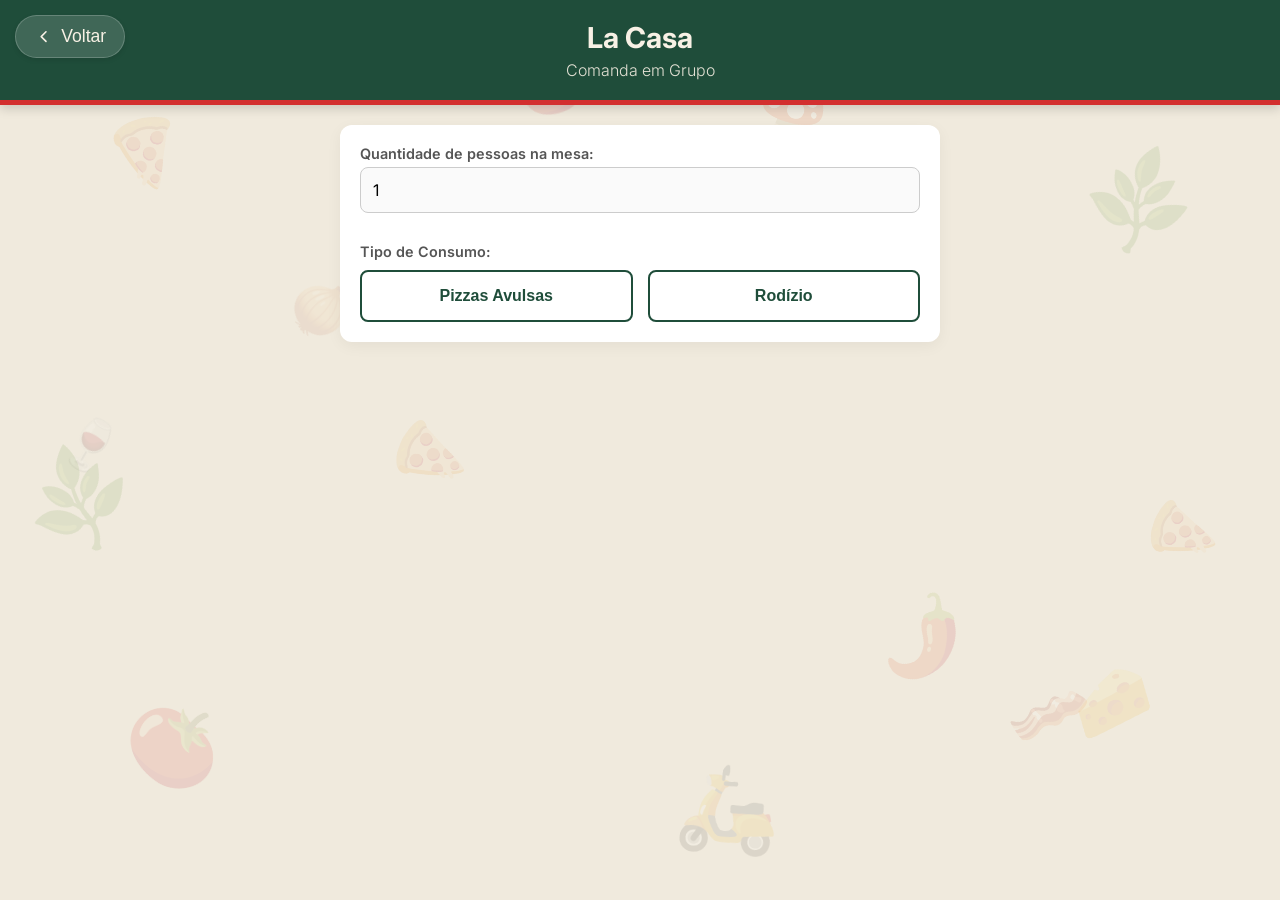
==== comanda-grupo.html @ f1805e40 "Projeto final" ====
<!DOCTYPE html>
<html lang="pt-BR">
<head>
<meta charset="UTF-8">
<title>Comanda em Grupo - La Casa</title>
<meta name="viewport" content="width=device-width, initial-scale=1.0">
<link href="https://fonts.googleapis.com/css2?family=Inter:wght@300;400;500;600&display=swap" rel="stylesheet">
<link rel="stylesheet" href="comanda.css">
</head>
<body>

<header>
    <button class="btn-voltar" onclick="window.location.href='index.html'">
        <svg width="24" height="24" viewBox="0 0 24 24" fill="none" stroke="currentColor" stroke-width="2" stroke-linecap="round" stroke-linejoin="round" class="icone-voltar">
            <polyline points="15 18 9 12 15 6"></polyline>
        </svg>
        Voltar
    </button>
    <h1>La Casa</h1>
    <p>Comanda em Grupo</p>
</header>

<div class="container">
    <div class="card configuracao">
        <label>Quantidade de pessoas na mesa:</label>
        <input type="number" id="qtdPessoas" min="1" value="1" oninput="atualizarValores()">

        <label style="margin-top: 15px;">Tipo de Consumo:</label>
        <div class="grid-2">
            <button class="btn-outline" onclick="selecionarTipo('avulsa')">Pizzas Avulsas</button>
            <button class="btn-outline" onclick="selecionarTipo('rodizio')">Rodízio</button>
        </div>
    </div>

    <section id="areaPedidos" class="hidden">
        
        <div class="card" id="cardPizzas">
            <h2> Adicionar Pizza</h2>
            
            <label>Categoria</label>
            <select id="categoriaPizza" onchange="carregarSabores()">
                <option value="salgada">Salgadas</option>
                <option value="doce">Doces</option>
            </select>

            <label>Sabor Principal</label>
            <select id="sabor1"></select>

            <div class="checkbox-group">
                <input type="checkbox" id="meioMeio" onchange="toggleMeioMeio()">
                <label for="meioMeio" style="margin:0;">Meio a Meio?</label>
            </div>

            <select id="sabor2" class="hidden"></select>

            <div class="grid-2">
                <div>
                    <label>Tamanho</label>
                    <select id="tamanho">
                        <option value="40">Pequena - R$40</option>
                        <option value="60">Média - R$60</option>
                        <option value="80">Grande - R$80</option>
                    </select>
                </div>
                <div>
                    <label>Quantidade</label>
                    <input type="number" id="quantidadePizza" min="1" value="1">
                </div>
            </div>

            <label>Observações</label>
            <input type="text" id="comentario" placeholder="Ex: sem cebola, borda recheada...">

            <button onclick="adicionarPizza()">+ Adicionar Pizza</button>
        </div>

        <div class="card">
            <h2> Adicionar Bebida</h2>

            <label>Tipo</label>
            <select id="tipoBebida" onchange="carregarBebidas()">
                <option value="">Selecione...</option>
                <option value="refrigerante">Refrigerante</option>
                <option value="agua">Água</option>
                <option value="suco">Suco</option>
            </select>

            <select id="marcaBebida" onchange="carregarTamanhos()" class="hidden"></select>
            <select id="tamanhoBebida" class="hidden"></select>

            <div class="grid-2">
                <div>
                    <label>Copos Total</label>
                    <input type="number" id="coposTotal" min="0" placeholder="0">
                </div>
                <div>
                    <label>Copos c/ Gelo</label>
                    <input type="number" id="coposGelo" min="0" placeholder="0">
                </div>
            </div>

            <button onclick="adicionarBebida()">+ Adicionar Bebida</button>
        </div>

        <div class="card">
            <h2> Resumo do Pedido</h2>
            <ul id="listaPedidos"></ul>
        </div>

    </section>
</div>

<div class="resultado-sticky hidden" id="rodapeResultado">
    <div>
        <p>Total Geral</p>
        <h3>R$ <span id="total">0.00</span></h3>
    </div>
    <div class="divisor"></div>
    <div>
        <p>Por Pessoa</p>
        <h3>R$ <span id="porPessoa">0.00</span></h3>
    </div>
</div>

<div class="decoracoes">
    <span class="icone d1">🍕</span>
    <span class="icone d2">🌿</span>
    <span class="icone d3">🍅</span>
    <span class="icone d4">🧀</span>
    <span class="icone d5">🍷</span>
    <span class="icone d6">🍕</span>
    <span class="icone d7">🍄</span>
    <span class="icone d8">🌶️</span>
    <span class="icone d9">🧅</span>
    <span class="icone d10">🌿</span>
    <span class="icone d11">🥓</span>
    <span class="icone d12">🍅</span>
    <span class="icone d13">🛵</span>
    <span class="icone d14">🍕</span>
</div>

<script src="comanda.js"></script>
</body>
</html>
---- comanda.css ----
body {
    font-family: 'Inter', sans-serif;
    background-color: #f0eadd; /* Creme mais suave para contraste */
    color: #333;
    margin: 0;
    padding-bottom: 90px; /* Espaço para não esconder nada sob o rodapé fixo */
}

header {
    background: #1f4d3a;
    color: #f8f1e5;
    padding: 20px;
    text-align: center;
    box-shadow: 0 4px 10px rgba(0,0,0,0.15);
    position: relative;
    border-bottom: 5px solid #d32f2f; /* NOVO: Linha vermelha no cabeçalho */
    z-index: 10;
}

header h1 {
    margin: 0;
    font-size: 1.8rem;
}

header p {
    margin: 5px 0 0 0;
    font-weight: 300;
    opacity: 0.9;
}
.btn-voltar {
    position: absolute;
    top: 15px;      /* Ajustado para ficar mais centralizado verticalmente */
    left: 15px;
    background: rgba(255, 255, 255, 0.15); /* Fundo sutil e translúcido */
    color: #f8f1e5;
    border: 1px solid rgba(255, 255, 255, 0.2); /* Borda fina e clara */
    font-size: 1.1rem; /* Fonte maior */
    font-weight: 500;
    cursor: pointer;
    padding: 10px 18px; /* Mais preenchimento para ser mais clicável */
    width: auto;
    display: flex;
    align-items: center;
    gap: 8px; /* Mais espaço entre o ícone e o texto */
    border-radius: 50px; /* Formato de pílula */
    transition: background 0.2s, border-color 0.2s, transform 0.1s;
    box-shadow: 0 2px 5px rgba(0,0,0,0.1);
}

.btn-voltar:hover {
    background: rgba(255, 255, 255, 0.25); /* Fundo mais claro no hover */
    border-color: rgba(255, 255, 255, 0.35);
    transform: translateX(-3px); /* Animação sutil para a esquerda */
}

/* Estilo para o novo ícone SVG do chevron */
.icone-voltar {
    width: 1.2rem;
    height: 1.2rem;
    stroke: currentColor; /* O ícone herda a cor do texto automaticamente */
}

.container {
    max-width: 600px;
    margin: 20px auto;
    padding: 0 15px;
}

/* Estilo de Cartão (App Vibe) */
.card {
    background: #ffffff;
    border-radius: 12px;
    padding: 20px;
    margin-bottom: 20px;
    box-shadow: 0 4px 15px rgba(0,0,0,0.05);
}

h2 {
    font-family: 'Poppins', sans-serif;
    color: #1f4d3a;
    font-size: 1.3rem;
    margin-top: 0;
    margin-bottom: 15px;
    border-bottom: 2px solid #d32f2f; /* NOVO: Linha vermelha nos títulos dos cards */
    padding-bottom: 10px;
    display: inline-block; /* Faz a linha vermelha acompanhar o tamanho do texto */
}

label {
    display: block;
    margin-bottom: 5px;
    font-weight: 600;
    font-size: 0.9rem;
    color: #555;
}

input[type="number"], 
input[type="text"], 
select {
    width: 100%;
    padding: 12px;
    margin-bottom: 15px;
    border: 1px solid #ccc;
    border-radius: 8px;
    box-sizing: border-box;
    font-family: 'Inter', sans-serif;
    font-size: 1rem;
    background-color: #fafafa;
    transition: border 0.3s;
}

input:focus, select:focus {
    border-color: #1f4d3a;
    outline: none;
}

.checkbox-group {
    display: flex;
    align-items: center;
    gap: 10px;
    margin-bottom: 15px;
    background: #fafafa;
    padding: 10px;
    border-radius: 8px;
    border: 1px solid #ccc;
}

.checkbox-group input {
    width: auto;
    margin: 0;
    transform: scale(1.2);
}

/* Botões Modernos */
button {
    width: 100%;
    padding: 15px;
    border: none;
    background: #1f4d3a;
    color: #f8f1e5;
    font-size: 1rem;
    font-weight: 600;
    cursor: pointer;
    border-radius: 8px;
    transition: background 0.3s, transform 0.1s;
}

button:active {
    transform: scale(0.98);
}

button:hover {
    background: #163a2b;
}

.btn-outline {
    background: transparent;
    color: #1f4d3a;
    border: 2px solid #1f4d3a;
    margin-top: 5px;
}

.btn-outline:hover {
    background: #1f4d3a;
    color: #f8f1e5;
}

.hidden {
    display: none !important;
}

/* Grid para alinhar campos lado a lado */
.grid-2 {
    display: grid;
    grid-template-columns: 1fr 1fr;
    gap: 15px;
}

/* Lista de Pedidos mais limpa com Flexbox para o botão */
ul {
    list-style: none;
    padding: 0;
    margin: 0;
}

ul li {
    background: #fdfbf7;
    border-left: 4px solid #1f4d3a;
    padding: 12px;
    margin-bottom: 10px;
    border-radius: 4px;
    font-size: 0.95rem;
    color: #333;
    font-weight: 500;
    display: flex;             /* Novo: Alinha o texto e o botão lado a lado */
    justify-content: space-between;
    align-items: center;
}

ul li span {
    flex: 1;
}

/* Novo: Estilo do botão de remover item */
.btn-remover {
    background: #d9534f; /* Vermelho suave */
    color: white;
    border: none;
    padding: 6px 12px;
    border-radius: 4px;
    cursor: pointer;
    font-size: 0.8rem;
    width: auto;
    margin-left: 10px;
}

.btn-remover:hover {
    background: #c9302c;
    transform: none; /* Tira o efeito de pulo do botão principal */
}

/* Rodapé Fixo (A cereja do bolo) */
.resultado-sticky {
    position: fixed;
    bottom: 0;
    left: 0;
    width: 100%;
    background: #1f4d3a;
    color: #fff;
    padding: 15px 20px;
    display: flex;
    justify-content: space-evenly;
    align-items: center;
    box-shadow: 0 -4px 20px rgba(0,0,0,0.2);
    border-top: 4px solid #d32f2f; /* NOVO: Linha vermelha no rodapé fixo */
    z-index: 1000;
    box-sizing: border-box;
}

.resultado-sticky div {
    text-align: center;
}

.resultado-sticky p {
    margin: 0 0 5px 0;
    font-size: 0.85rem;
    opacity: 0.8;
    text-transform: uppercase;
    letter-spacing: 1px;
}

.resultado-sticky h3 {
    margin: 0;
    font-size: 1.5rem;
    color: #f8f1e5;
}

.divisor {
    width: 2px;
    height: 40px;
    background-color: rgba(255,255,255,0.2);
}   

.decoracoes {
    position: fixed;
    top: 0;
    left: 0;
    width: 100%;
    height: 100%;
    pointer-events: none;
    z-index: 0;
    overflow: hidden;
}

.icone {
    position: absolute;
    font-size: 4rem;
    opacity: 0.12;
    filter: grayscale(20%);
    user-select: none;
}

.d1 { top: 12%; left: 8%; transform: rotate(15deg); }
.d2 { top: 18%; right: 8%; transform: rotate(-25deg) scale(1.2); }
.d3 { bottom: 12%; left: 10%; transform: rotate(45deg); font-size: 5rem; }
.d4 { bottom: 18%; right: 10%; transform: rotate(-15deg); }
.d5 { top: 45%; left: 4%; transform: rotate(30deg) scale(0.8); }
.d6 { top: 55%; right: 5%; transform: rotate(-40deg) scale(0.9); }
.d7 { top: 8%; right: 35%; transform: rotate(15deg) scale(0.9); }
.d8 { bottom: 25%; right: 25%; transform: rotate(-20deg) scale(1.1); }
.d9 { top: 30%; left: 22%; transform: rotate(45deg) scale(0.8); }
.d10 { bottom: 40%; left: 3%; transform: rotate(-60deg) scale(1.2); }
.d11 { top: 75%; right: 15%; transform: rotate(10deg); }
.d12 { top: 5%; left: 40%; transform: rotate(-15deg) scale(0.85); }
.d13 { bottom: 6%; right: 40%; transform: rotate(5deg) scale(1.3); }
.d14 { bottom: 45%; left: 30%; transform: rotate(-35deg) scale(0.95); }

.container {
    position: relative;
    z-index: 1;
}
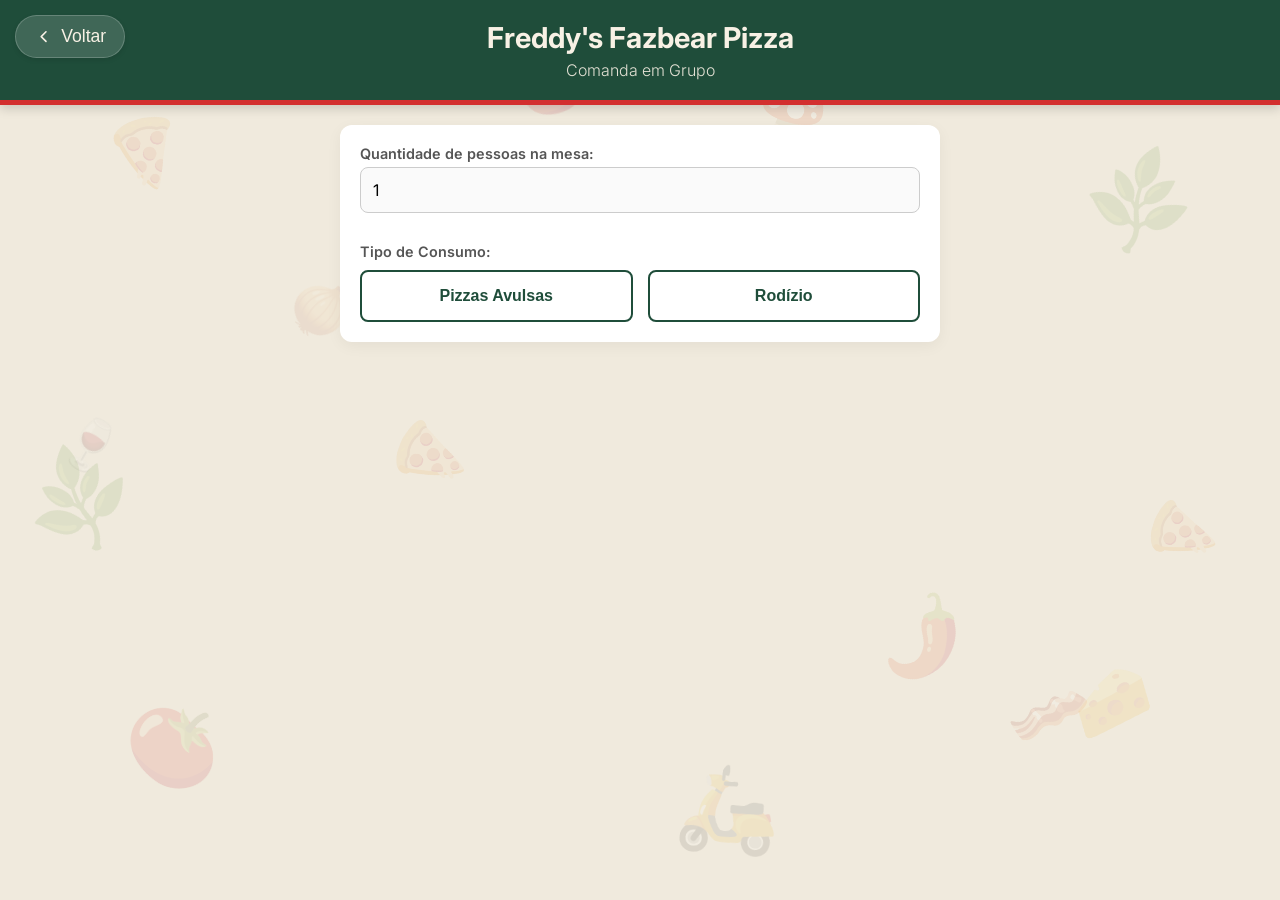
==== commit 4ce9b3e3: "Feat: adicionado detalhes como manifest.json para ser criada a logo" ====
--- a/comanda-grupo.html
+++ b/comanda-grupo.html
@@ -2,7 +2,7 @@
 <html lang="pt-BR">
 <head>
 <meta charset="UTF-8">
-<title>Comanda em Grupo - La Casa</title>
+<title>Comanda em Grupo - Freddy's Fazbear Pizza</title>
 <meta name="viewport" content="width=device-width, initial-scale=1.0">
 <link href="https://fonts.googleapis.com/css2?family=Inter:wght@300;400;500;600&display=swap" rel="stylesheet">
 <link rel="stylesheet" href="comanda.css">
@@ -16,7 +16,7 @@
         </svg>
         Voltar
     </button>
-    <h1>La Casa</h1>
+    <h1>Freddy's Fazbear Pizza</h1>
     <p>Comanda em Grupo</p>
 </header>
 
--- a/comanda.css
+++ b/comanda.css
@@ -29,35 +29,34 @@
 }
 .btn-voltar {
     position: absolute;
-    top: 15px;      /* Ajustado para ficar mais centralizado verticalmente */
+    top: 15px;  
     left: 15px;
-    background: rgba(255, 255, 255, 0.15); /* Fundo sutil e translúcido */
-    color: #f8f1e5;
-    border: 1px solid rgba(255, 255, 255, 0.2); /* Borda fina e clara */
-    font-size: 1.1rem; /* Fonte maior */
+    background: rgba(255, 255, 255, 0.15); 
+    color: #f8f1e5;
+    border: 1px solid rgba(255, 255, 255, 0.2);
+    font-size: 1.1rem;
     font-weight: 500;
     cursor: pointer;
-    padding: 10px 18px; /* Mais preenchimento para ser mais clicável */
+    padding: 10px 18px; 
     width: auto;
     display: flex;
     align-items: center;
-    gap: 8px; /* Mais espaço entre o ícone e o texto */
-    border-radius: 50px; /* Formato de pílula */
+    gap: 8px;
+    border-radius: 50px; 
     transition: background 0.2s, border-color 0.2s, transform 0.1s;
     box-shadow: 0 2px 5px rgba(0,0,0,0.1);
 }
 
 .btn-voltar:hover {
-    background: rgba(255, 255, 255, 0.25); /* Fundo mais claro no hover */
+    background: rgba(255, 255, 255, 0.25); 
     border-color: rgba(255, 255, 255, 0.35);
-    transform: translateX(-3px); /* Animação sutil para a esquerda */
-}
-
-/* Estilo para o novo ícone SVG do chevron */
+    transform: translateX(-3px); 
+}
+
 .icone-voltar {
     width: 1.2rem;
     height: 1.2rem;
-    stroke: currentColor; /* O ícone herda a cor do texto automaticamente */
+    stroke: currentColor;
 }
 
 .container {
@@ -66,7 +65,7 @@
     padding: 0 15px;
 }
 
-/* Estilo de Cartão (App Vibe) */
+
 .card {
     background: #ffffff;
     border-radius: 12px;
@@ -81,9 +80,9 @@
     font-size: 1.3rem;
     margin-top: 0;
     margin-bottom: 15px;
-    border-bottom: 2px solid #d32f2f; /* NOVO: Linha vermelha nos títulos dos cards */
+    border-bottom: 2px solid #d32f2f; 
     padding-bottom: 10px;
-    display: inline-block; /* Faz a linha vermelha acompanhar o tamanho do texto */
+    display: inline-block;
 }
 
 label {
@@ -169,14 +168,14 @@
     display: none !important;
 }
 
-/* Grid para alinhar campos lado a lado */
+
 .grid-2 {
     display: grid;
     grid-template-columns: 1fr 1fr;
     gap: 15px;
 }
 
-/* Lista de Pedidos mais limpa com Flexbox para o botão */
+
 ul {
     list-style: none;
     padding: 0;
@@ -192,7 +191,7 @@
     font-size: 0.95rem;
     color: #333;
     font-weight: 500;
-    display: flex;             /* Novo: Alinha o texto e o botão lado a lado */
+    display: flex;            
     justify-content: space-between;
     align-items: center;
 }
@@ -201,9 +200,9 @@
     flex: 1;
 }
 
-/* Novo: Estilo do botão de remover item */
+
 .btn-remover {
-    background: #d9534f; /* Vermelho suave */
+    background: #d9534f;
     color: white;
     border: none;
     padding: 6px 12px;
@@ -216,10 +215,10 @@
 
 .btn-remover:hover {
     background: #c9302c;
-    transform: none; /* Tira o efeito de pulo do botão principal */
-}
-
-/* Rodapé Fixo (A cereja do bolo) */
+    transform: none; 
+}
+
+
 .resultado-sticky {
     position: fixed;
     bottom: 0;
@@ -232,7 +231,7 @@
     justify-content: space-evenly;
     align-items: center;
     box-shadow: 0 -4px 20px rgba(0,0,0,0.2);
-    border-top: 4px solid #d32f2f; /* NOVO: Linha vermelha no rodapé fixo */
+    border-top: 4px solid #d32f2f; 
     z-index: 1000;
     box-sizing: border-box;
 }
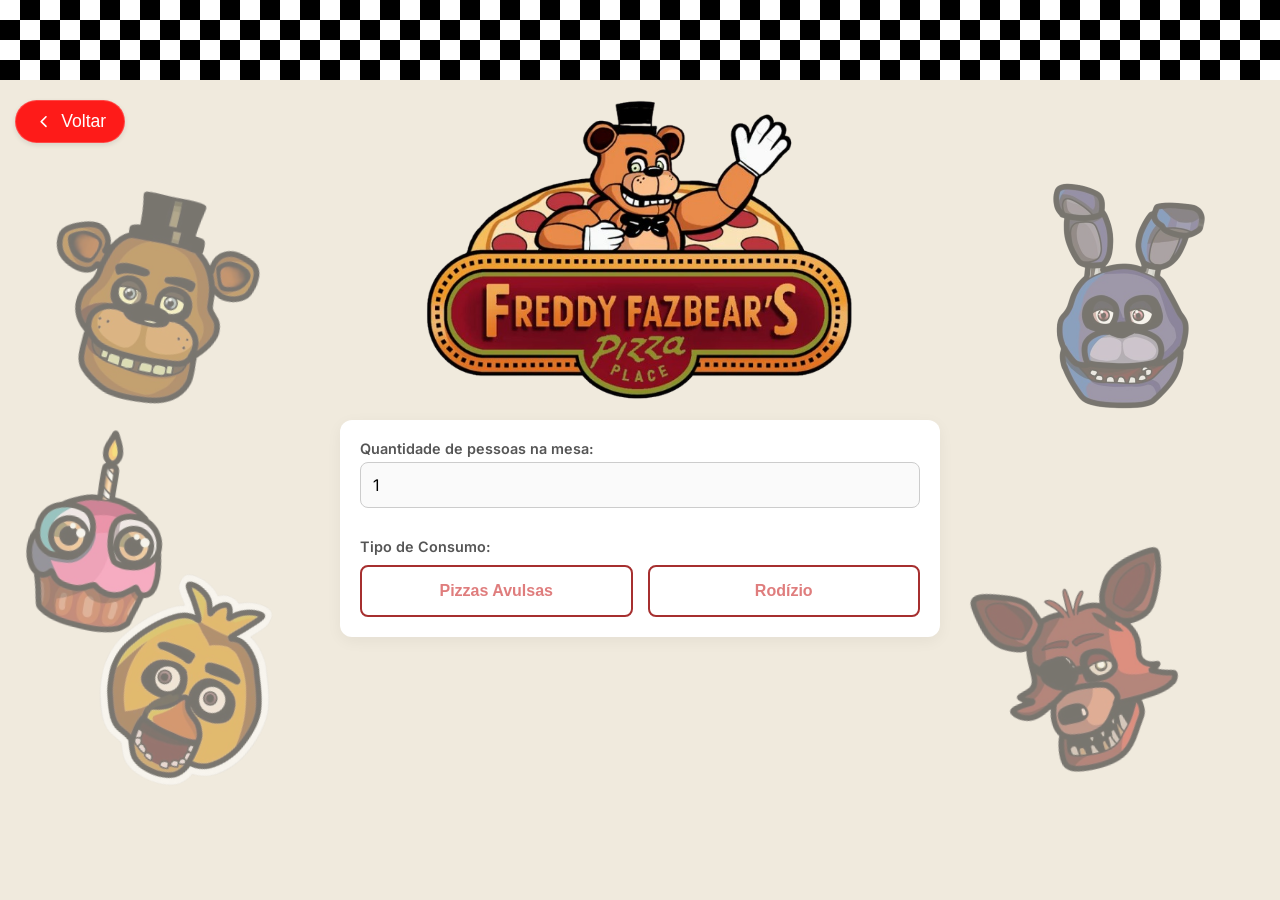
==== commit f82f86dd: "Refactor code structure for improved readability and maintainability" ====
--- a/comanda-grupo.html
+++ b/comanda-grupo.html
@@ -16,9 +16,11 @@
         </svg>
         Voltar
     </button>
-    <h1>Freddy's Fazbear Pizza</h1>
-    <p>Comanda em Grupo</p>
+  
 </header>
+<div class="banner">
+    <img src="img/freddybannerpizza-removebg-preview.png" alt="">
+</div>
 
 <div class="container">
     <div class="card configuracao">
@@ -123,20 +125,12 @@
 </div>
 
 <div class="decoracoes">
-    <span class="icone d1">🍕</span>
-    <span class="icone d2">🌿</span>
-    <span class="icone d3">🍅</span>
-    <span class="icone d4">🧀</span>
-    <span class="icone d5">🍷</span>
-    <span class="icone d6">🍕</span>
-    <span class="icone d7">🍄</span>
-    <span class="icone d8">🌶️</span>
-    <span class="icone d9">🧅</span>
-    <span class="icone d10">🌿</span>
-    <span class="icone d11">🥓</span>
-    <span class="icone d12">🍅</span>
-    <span class="icone d13">🛵</span>
-    <span class="icone d14">🍕</span>
+    <span class="icone d1"><img src="img/freddy.png"></span>
+    <span class="icone d2"><img src="img/bonnie.png"></span>
+    <span class="icone d3"><img src="img/chica.png"></span>
+    <span class="icone d4"><img src="img/foxy.png"></span>
+    <span class="icone d5"><img src="img/cuocake.png"></span>
+
 </div>
 
 <script src="comanda.js"></script>
--- a/comanda.css
+++ b/comanda.css
@@ -1,38 +1,44 @@
 body {
     font-family: 'Inter', sans-serif;
-    background-color: #f0eadd; /* Creme mais suave para contraste */
+    background-color: #f0eadd;
     color: #333;
     margin: 0;
-    padding-bottom: 90px; /* Espaço para não esconder nada sob o rodapé fixo */
+    padding-bottom: 90px;
 }
 
 header {
-    background: #1f4d3a;
-    color: #f8f1e5;
-    padding: 20px;
+    background:
+    linear-gradient(45deg, #000 25%, transparent 25%),
+    linear-gradient(-45deg, #000 25%, transparent 25%),
+    linear-gradient(45deg, transparent 75%, #000 75%),
+    linear-gradient(-45deg, transparent 75%, #000 75%);
+    background-size: 40px 40px;
+    background-position: 0 0, 0 20px, 20px -20px, -20px 0px;
+    background-color: white;
+
+    display: flex;
+    flex-direction: column;
+    align-items: center;
+    justify-content: center;
+    padding: 40px 20px;
     text-align: center;
-    box-shadow: 0 4px 10px rgba(0,0,0,0.15);
-    position: relative;
-    border-bottom: 5px solid #d32f2f; /* NOVO: Linha vermelha no cabeçalho */
-    z-index: 10;
-}
-
-header h1 {
-    margin: 0;
-    font-size: 1.8rem;
-}
-
-header p {
-    margin: 5px 0 0 0;
-    font-weight: 300;
-    opacity: 0.9;
-}
+    
+}
+
+.banner{
+    width: 100%;
+    display: flex;
+    justify-content: center;
+    margin-top: 20px;
+    height: 300px;
+}
+
 .btn-voltar {
     position: absolute;
-    top: 15px;  
+    top: 100px;  
     left: 15px;
-    background: rgba(255, 255, 255, 0.15); 
-    color: #f8f1e5;
+    background: rgba(255, 0, 0, 0.886); 
+    color: #ffffff;
     border: 1px solid rgba(255, 255, 255, 0.2);
     font-size: 1.1rem;
     font-weight: 500;
@@ -48,7 +54,7 @@
 }
 
 .btn-voltar:hover {
-    background: rgba(255, 255, 255, 0.25); 
+    background: rgba(255, 0, 0, 0.802); 
     border-color: rgba(255, 255, 255, 0.35);
     transform: translateX(-3px); 
 }
@@ -109,7 +115,7 @@
 }
 
 input:focus, select:focus {
-    border-color: #1f4d3a;
+    border-color: #b21e1e;
     outline: none;
 }
 
@@ -130,13 +136,13 @@
     transform: scale(1.2);
 }
 
-/* Botões Modernos */
+
 button {
     width: 100%;
     padding: 15px;
     border: none;
-    background: #1f4d3a;
-    color: #f8f1e5;
+    background: #a71414;
+    color: #ffffff;
     font-size: 1rem;
     font-weight: 600;
     cursor: pointer;
@@ -149,18 +155,18 @@
 }
 
 button:hover {
-    background: #163a2b;
+    background: #b71d1d;
 }
 
 .btn-outline {
     background: transparent;
-    color: #1f4d3a;
-    border: 2px solid #1f4d3a;
+    color: #c614148d;
+    border: 2px solid #920101d0;
     margin-top: 5px;
 }
 
 .btn-outline:hover {
-    background: #1f4d3a;
+    background: #d00c0c;
     color: #f8f1e5;
 }
 
@@ -224,21 +230,21 @@
     bottom: 0;
     left: 0;
     width: 100%;
-    background: #1f4d3a;
-    color: #fff;
+    background: #ffffff;
+    color: #000000;
     padding: 15px 20px;
     display: flex;
     justify-content: space-evenly;
     align-items: center;
     box-shadow: 0 -4px 20px rgba(0,0,0,0.2);
-    border-top: 4px solid #d32f2f; 
+    border-top: 4px solid #ff0404; 
     z-index: 1000;
     box-sizing: border-box;
 }
 
 .resultado-sticky div {
     text-align: center;
-}
+} 
 
 .resultado-sticky p {
     margin: 0 0 5px 0;
@@ -251,7 +257,7 @@
 .resultado-sticky h3 {
     margin: 0;
     font-size: 1.5rem;
-    color: #f8f1e5;
+    color: #ee0808;
 }
 
 .divisor {
@@ -267,34 +273,42 @@
     width: 100%;
     height: 100%;
     pointer-events: none;
-    z-index: 0;
+    z-index: 1;
     overflow: hidden;
 }
 
 .icone {
     position: absolute;
-    font-size: 4rem;
-    opacity: 0.12;
-    filter: grayscale(20%);
+    opacity: 0.5;
     user-select: none;
 }
 
-.d1 { top: 12%; left: 8%; transform: rotate(15deg); }
-.d2 { top: 18%; right: 8%; transform: rotate(-25deg) scale(1.2); }
-.d3 { bottom: 12%; left: 10%; transform: rotate(45deg); font-size: 5rem; }
-.d4 { bottom: 18%; right: 10%; transform: rotate(-15deg); }
-.d5 { top: 45%; left: 4%; transform: rotate(30deg) scale(0.8); }
-.d6 { top: 55%; right: 5%; transform: rotate(-40deg) scale(0.9); }
-.d7 { top: 8%; right: 35%; transform: rotate(15deg) scale(0.9); }
-.d8 { bottom: 25%; right: 25%; transform: rotate(-20deg) scale(1.1); }
-.d9 { top: 30%; left: 22%; transform: rotate(45deg) scale(0.8); }
-.d10 { bottom: 40%; left: 3%; transform: rotate(-60deg) scale(1.2); }
-.d11 { top: 75%; right: 15%; transform: rotate(10deg); }
-.d12 { top: 5%; left: 40%; transform: rotate(-15deg) scale(0.85); }
-.d13 { bottom: 6%; right: 40%; transform: rotate(5deg) scale(1.3); }
-.d14 { bottom: 45%; left: 30%; transform: rotate(-35deg) scale(0.95); }
+.icone img {
+    width: 250px;
+    height: auto;
+    display: block;
+}
+
+
+.d1 { top: 19%; left: 2%; transform: rotate(15deg); }
+.d2 { top: 19%; right: 2%; transform: rotate(-20deag); }
+.d3 { bottom: 10%; left: 5%; transform: rotate(25deg); }
+.d4 { bottom: 12%; right: 5%; transform: rotate(-15deg); }
+.d5 { top: 45%; left: -2%; transform: rotate(10deg); }
+
 
 .container {
     position: relative;
     z-index: 1;
-}+}
+
+@media (max-width: 768px) {
+    header {
+        padding-top: 65px;
+    }
+
+    header h1{
+        font-size: 1.4rem;
+        line-height: 1.2;
+    }
+}
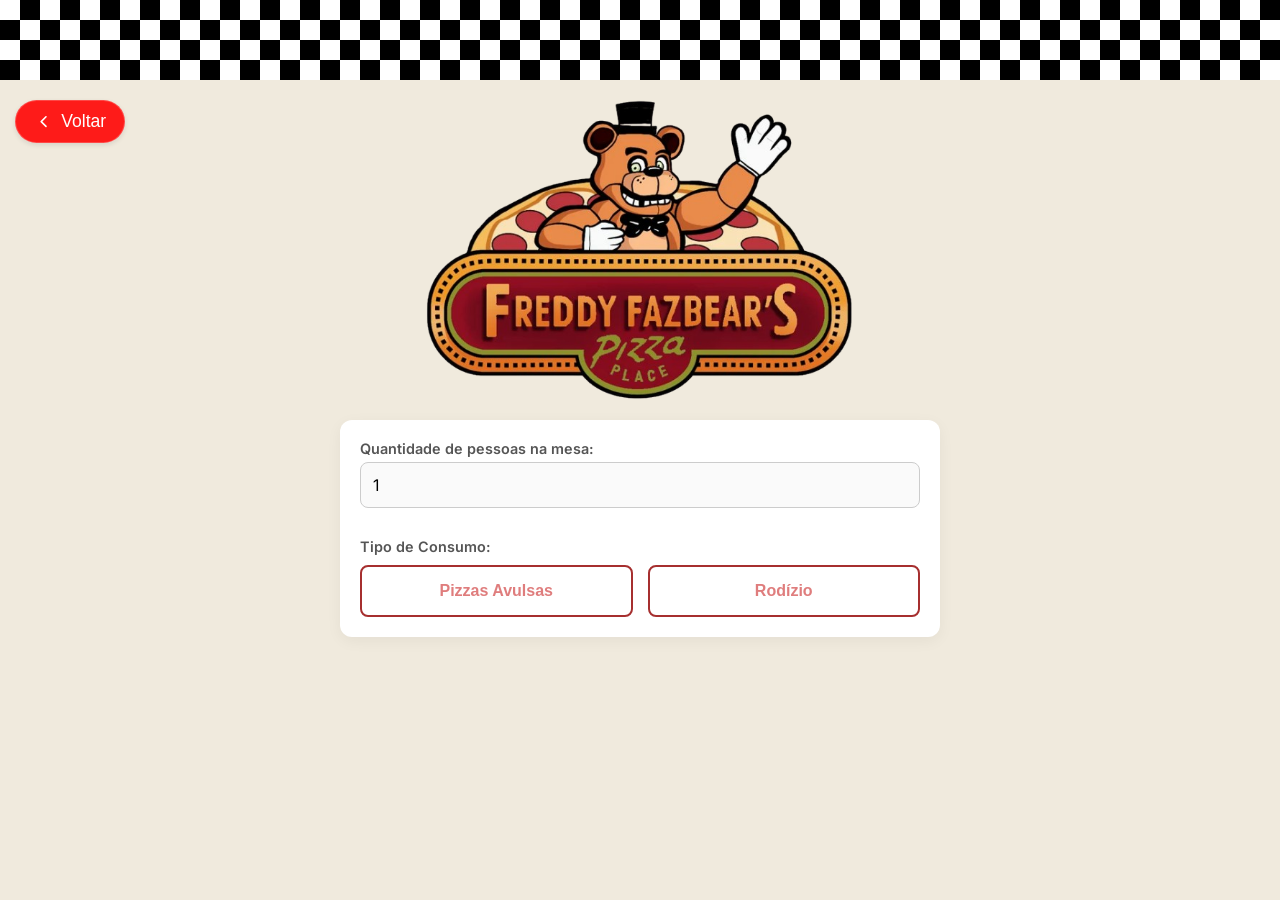
==== commit a7db610a: "Feat: Alterações na visibilidade no celular 2" ====
--- a/comanda-grupo.html
+++ b/comanda-grupo.html
@@ -124,14 +124,7 @@
     </div>
 </div>
 
-<div class="decoracoes">
-    <span class="icone d1"><img src="img/freddy.png"></span>
-    <span class="icone d2"><img src="img/bonnie.png"></span>
-    <span class="icone d3"><img src="img/chica.png"></span>
-    <span class="icone d4"><img src="img/foxy.png"></span>
-    <span class="icone d5"><img src="img/cuocake.png"></span>
 
-</div>
 
 <script src="comanda.js"></script>
 </body>
--- a/comanda.css
+++ b/comanda.css
@@ -311,4 +311,9 @@
         font-size: 1.4rem;
         line-height: 1.2;
     }
-}
+    .icone{
+        z-index: 1;
+        opacity: 1;
+    }
+    
+}
